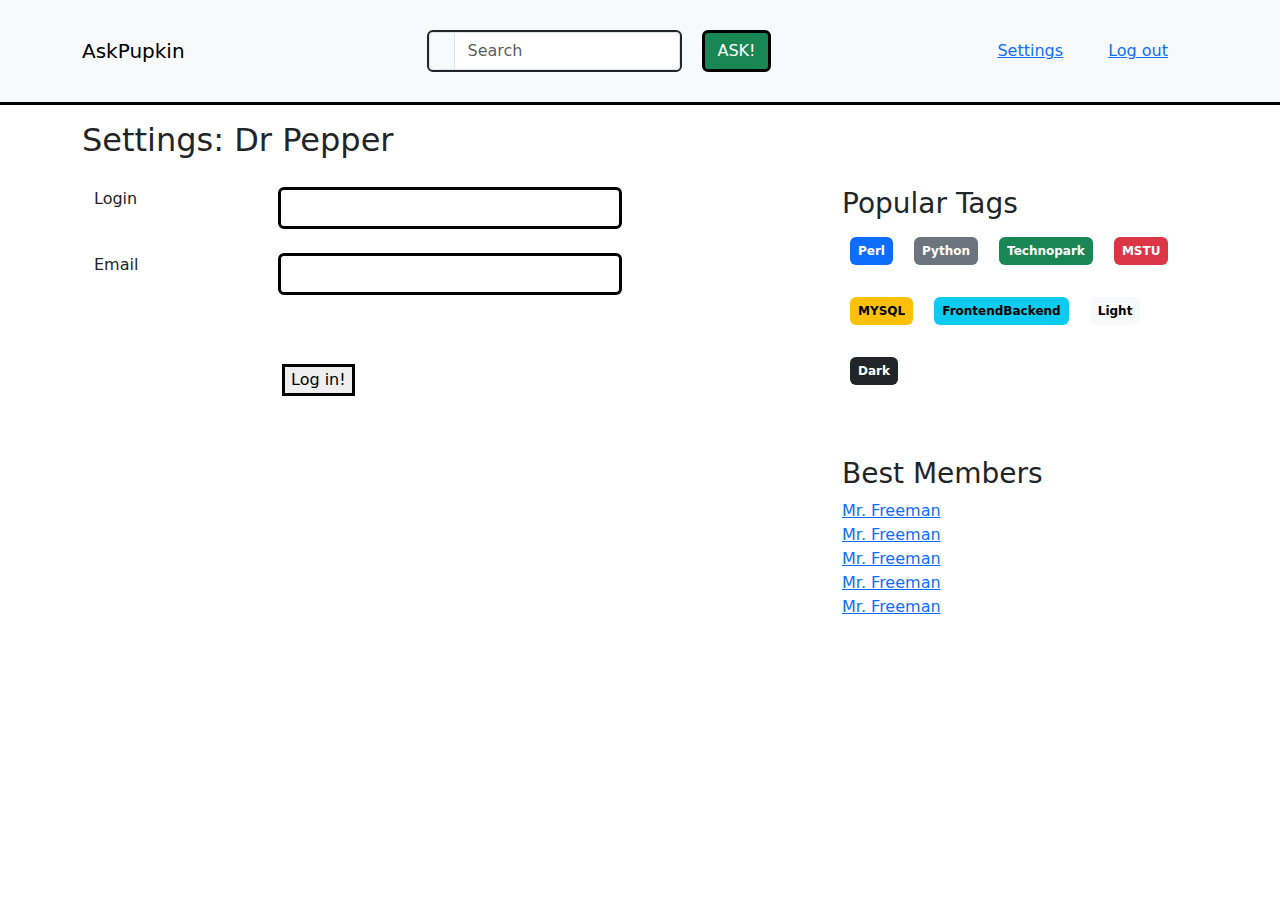
==== templates/login.html @ 3460b762 "Делаем логин" ====
<!doctype html>
<html lang="en">
  <head>
    <meta charset="utf-8" />
    <meta name="viewport" content="width=device-width, initial-scale=1" />
    <title>Bootstrap demo</title>
    <link
      href="https://cdn.jsdelivr.net/npm/bootstrap@5.3.3/dist/css/bootstrap.min.css"
      rel="stylesheet"
      integrity="sha384-QWTKZyjpPEjISv5WaRU9OFeRpok6YctnYmDr5pNlyT2bRjXh0JMhjY6hW+ALEwIH"
      crossorigin="anonymous"
    />
  </head>
<body>
 <nav class="navbar bg-body-tertiary" style="border-bottom: 3px solid black; padding: 30px;">
   <div class="container-sm-fluid container-lg">
     <a class="navbar-brand">AskPupkin</a>
     <form class="d-flex" role="search">
      <div class="input-group rounded border border-dark border-2"> 
          <span class="input-group-text ">
              <i class="bi bi-search"></i>
          </span>
          <input
              class="form-control rounded-end "
              type="search"
              placeholder="Search"
              aria-label="Search"
          />
      </div>
      <button 
        class="btn btn-success rounded-start" 
        type="submit" 
        style="margin-left: 20px; border: 3px solid black;">ASK!
      </button> 
  </form>

     <div class="d-flex justify-content-between gap-3">
       <div class="d-flex flex-column justify-content-between">
        <div>
          <a href="/settings.html" style="margin-right: 40px;">Settings</a>
          <a href="/logout.html" style="margin-right: 30px;">Log out</a>
      </div>
       </div>
     </div>
   </div>
 </nav>
  <main class="container-fluid container-lg mt-3">
     <div class="d-flex gap-3 align-items-center"
           style="margin-bottom:20px;">
      <h2 class="px-6 py-6">Settings: Dr Pepper</h2>
    </div>
     <div class="row">
      <div class="col-8">
       <div class="container"> 
        <div class="row mb-4"> 
          <div class="col-3"> 
            <label for="input1" class="form-label">Login</label> 
          </div> 
          <div class="col-6"> 
            <input type="text" id="input1" class="form-control" style="border: 3px solid black;" maxlength="100"> 
          </div> 
        </div> 
        <div class="row mb-4"> 
          <div class="col-3"> 
            <label for="input2" class="form-label">Email</label> 
          </div> 
          <div class="col-6"> 
            <input 
              type="text" 
              id="input2" 
              class="form-control" 
              style="border: 3px solid black;" maxlength="500"> 
          </div> 
        </div> 

      </div>
      <div>
       <button style="margin-left: 200px; margin-top: 45px; border: 3px solid black;">Log in!</button>
      </div>
      </div>
      <div class="col-4">
       <h3>Popular Tags</h3>
        <div class="row">
         <div class="col">
           <span class="badge text-bg-primary m-2 p-2 mb-4">Perl</span>
           <span class="badge text-bg-secondary m-2 p-2 mb-4">Python</span>
           <span class="badge text-bg-success m-2 p-2 mb-4">Technopark</span>
           <span class="badge text-bg-danger m-2 p-2 mb-4">MSTU</span>
           <span class="badge text-bg-warning m-2 p-2 mb-4">MYSQL</span>
           <span class="badge text-bg-info m-2 p-2 mb-4">FrontendBackend</span>
           <span class="badge text-bg-light m-2 p-2 mb-4">Light</span>
           <span class="badge text-bg-dark m-2 p-2 mb-4">Dark</span>
         </div>
       </div>
       <h3 class="mt-5">Best Members</h3>
       <div>
         <a href="/member.html" class="d-block">Mr. Freeman</a
         ><a href="/member.html" class="d-block">Mr. Freeman</a
         ><a href="/member.html" class="d-block">Mr. Freeman</a
         ><a href="/member.html" class="d-block">Mr. Freeman</a
         ><a href="/member.html" class="d-block">Mr. Freeman</a>
       </div>
     </div>
      </div>
    </main>
</body>
</html>
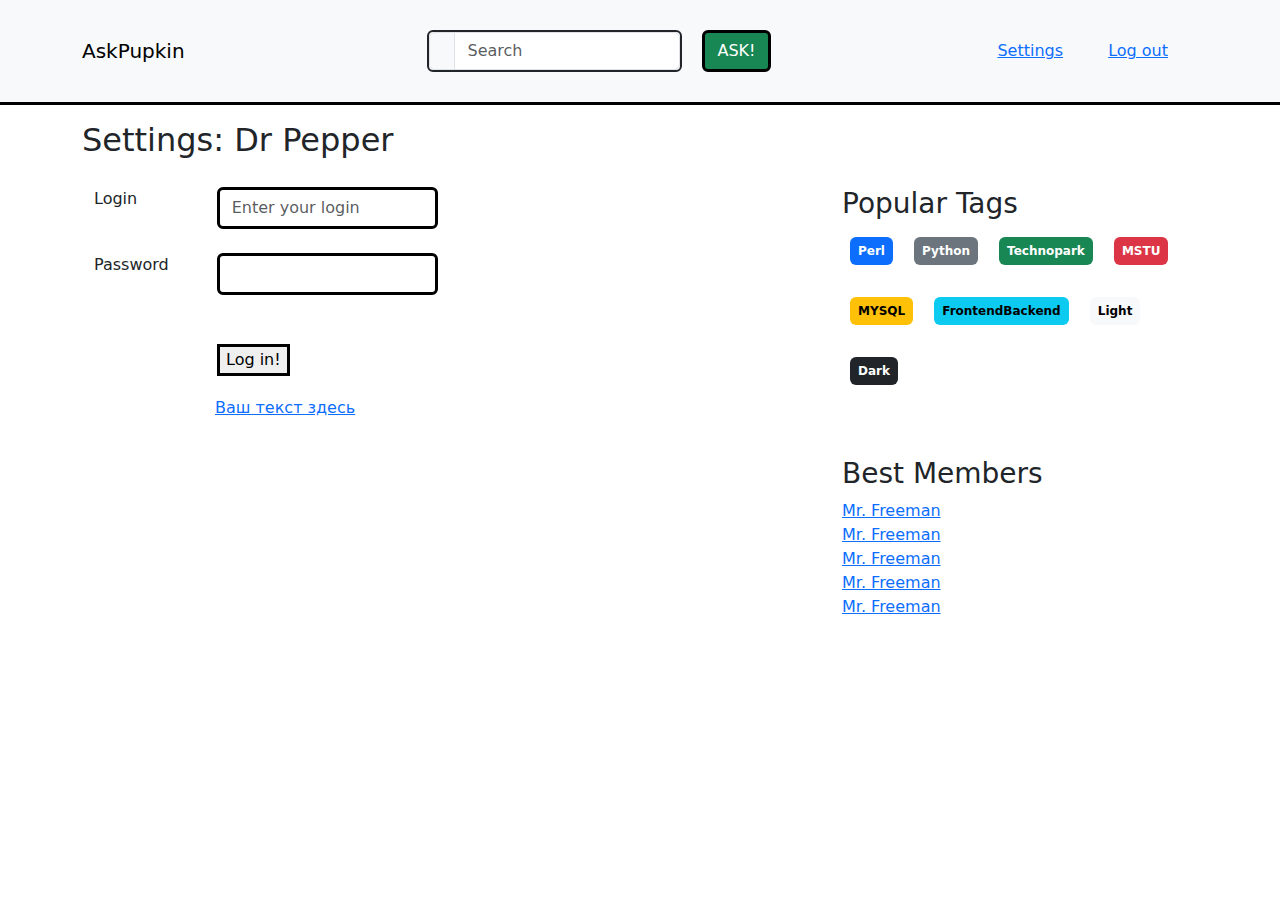
==== commit d3daa41e: "Login сделан" ====
--- a/templates/login.html
+++ b/templates/login.html
@@ -53,30 +53,39 @@
       <div class="col-8">
        <div class="container"> 
         <div class="row mb-4"> 
-          <div class="col-3"> 
-            <label for="input1" class="form-label">Login</label> 
-          </div> 
-          <div class="col-6"> 
-            <input type="text" id="input1" class="form-control" style="border: 3px solid black;" maxlength="100"> 
-          </div> 
-        </div> 
-        <div class="row mb-4"> 
-          <div class="col-3"> 
-            <label for="input2" class="form-label">Email</label> 
-          </div> 
-          <div class="col-6"> 
-            <input 
-              type="text" 
-              id="input2" 
-              class="form-control" 
-              style="border: 3px solid black;" maxlength="500"> 
-          </div> 
-        </div> 
+         <div class="col-2"> 
+           <label for="input1" class="form-label">Login</label> 
+         </div> 
+         <div class="col-4"> 
+           <input type="text" id="input1" class="form-control" style="border: 3px solid black;" placeholder="Enter your login " maxlength="100"> 
+         </div> 
+       </div> 
+       <div class="row mb-4">
+        <div class="col-2">
+          <label for="input2" class="form-label">Password</label>
+        </div>
+        <div class="col-4">
+          <input
+            type="password"
+            id="input2"
+            class="form-control"
+            style="border: 3px solid black;"
+            maxlength="500"
+          >
+        </div>
+      </div>
+      <div id="error-message" style="color: red; display: none;">Password is incorrect</div>
+      
+      
+      
 
       </div>
       <div>
-       <button style="margin-left: 200px; margin-top: 45px; border: 3px solid black;">Log in!</button>
+       <button style="margin-left: 135px; margin-top: 25px; border: 3px solid black;">Log in!</button>
       </div>
+      <div style="margin-left: 133px; margin-top: 20px;">
+       <a href="#">Ваш текст здесь</a>
+   </div>
       </div>
       <div class="col-4">
        <h3>Popular Tags</h3>
